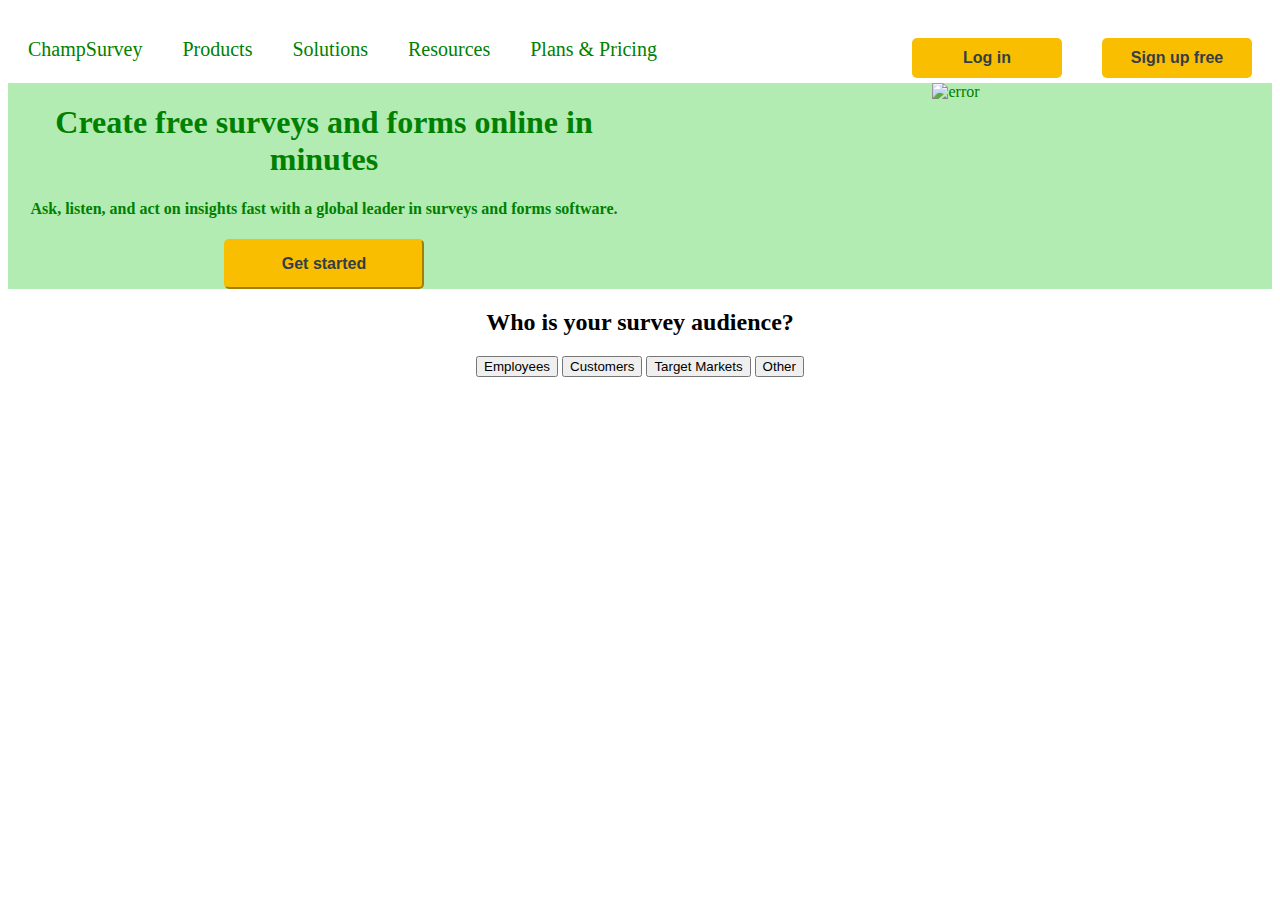
==== Dashboard.html @ 0731b760 "Added Dashboard and second part" ====
<!DOCTYPE html>
<html lang="en">
<head>
    <meta charset="UTF-8">
    <meta http-equiv="X-UA-Compatible" content="IE=edge">
    <meta name="viewport" content="width=device-width, initial-scale=1.0">
    <title>ChampSurvey: The World most Popular Free Survey Tool</title>
    <link rel="stylesheet" href="Dashboard.css">
</head>
<body>
    <div class="nav">
        <a href="Homepage.html">ChampSurvey</a>
        <a class="tab" href="">Products</a>
        <a class="tab" href="">Solutions</a>
        <a class="tab" href="">Resources</a>
        <a class="tab" href="">Plans & Pricing</a>
        <a href="Signup.html" id="Sign" class="Account"><button>Sign up free</button></a>
        <a href="Login.html" id="Log" class="Account"><button>Log in</button></a>
      </div>

      <div class="part1">
        <div class="para">
            <h1>
                Create free surveys and forms online in minutes
               
            </h1>
            <h4> Ask, listen, and act on insights fast with a global leader in surveys and forms software.
            </h4>
            <button>Get started</button>
        </div>
        <div>
            <img src="https://prod.smassets.net/assets/cms/sm/uploads//homepage-hero-exp-bg-green.png" alt="error">
        </div>
    </div>


    <div class="part2">
        <h2>Who is your survey audience?</h2>
        <button>Employees</button>
        <button>Customers</button>
        <button>Target Markets</button>
        <button>Other</button>






    </div>


</body>
</html>
---- Dashboard.css ----
.nav{
        /* background-color:yellow; */
        overflow: hidden;
        height: 75px;
        border: b;
    }
    /* .nav a img{
        text-align: right;
    }
    <img src="https://www.shutterstock.com/image-vector/logo-monkey-sunglasses-600w-361745693.jpg" alt=""> */

    .nav a{
        float: left;
        color: green;
        text-align: center;
        padding: 30px 20px;
        text-decoration: none;
        font-size: 20px;

    }

    .nav a.Account{
        float: right;
        /* background-color: green; */
    }
    .nav button{
        /* background: rgb(206, 179, 44); */
        width: 150px;
        height: 40px;
        border: none;
        font-size: 16px;
        font-weight: bold;
        color: #333e48;
        border-color: #f9be00;
        background-color: #f9be00;
        border-radius: 5px;

    }
    .nav button:hover{
        cursor: pointer;
    }
    .nav a.tab{
        text-align: justify;
    }
 
    .part1{
        display:grid;
        grid-template-columns: repeat(2,1fr);
        text-align: center;
        background-color:rgb(178, 236, 178);
        color: green;
        padding-top: 0px;
    }

    .part1 button{
        /* background: rgb(206, 179, 44); */
        width: 200px;
        height: 50px;
        font-size: 16px;
        font-weight: bold;  
        color: #333e48;
        border-color: #f9be00;
        background-color: #f9be00;
        border-radius: 5px;

    }
    .part1 button:hover{
        cursor: pointer;
        background: #ffff00;
        
    }

    /* .part1 .para{
        align-content: center;
        color: red;
        overflow: hidden;
        position: relative;
        width:600px;
        height: 650px;
        
    } */
    .part1 img{
        max-width: 800px;
        max-height: 600px;
        /* background-color: red; */
    }
    /* .part1 img:hover{
        -webkit-transform: scale(1.3);
        transform: scale(1.3);
    } */

    .part2{
        text-align: center;
    }
    .part2 button{
        gap: 25px;
    }
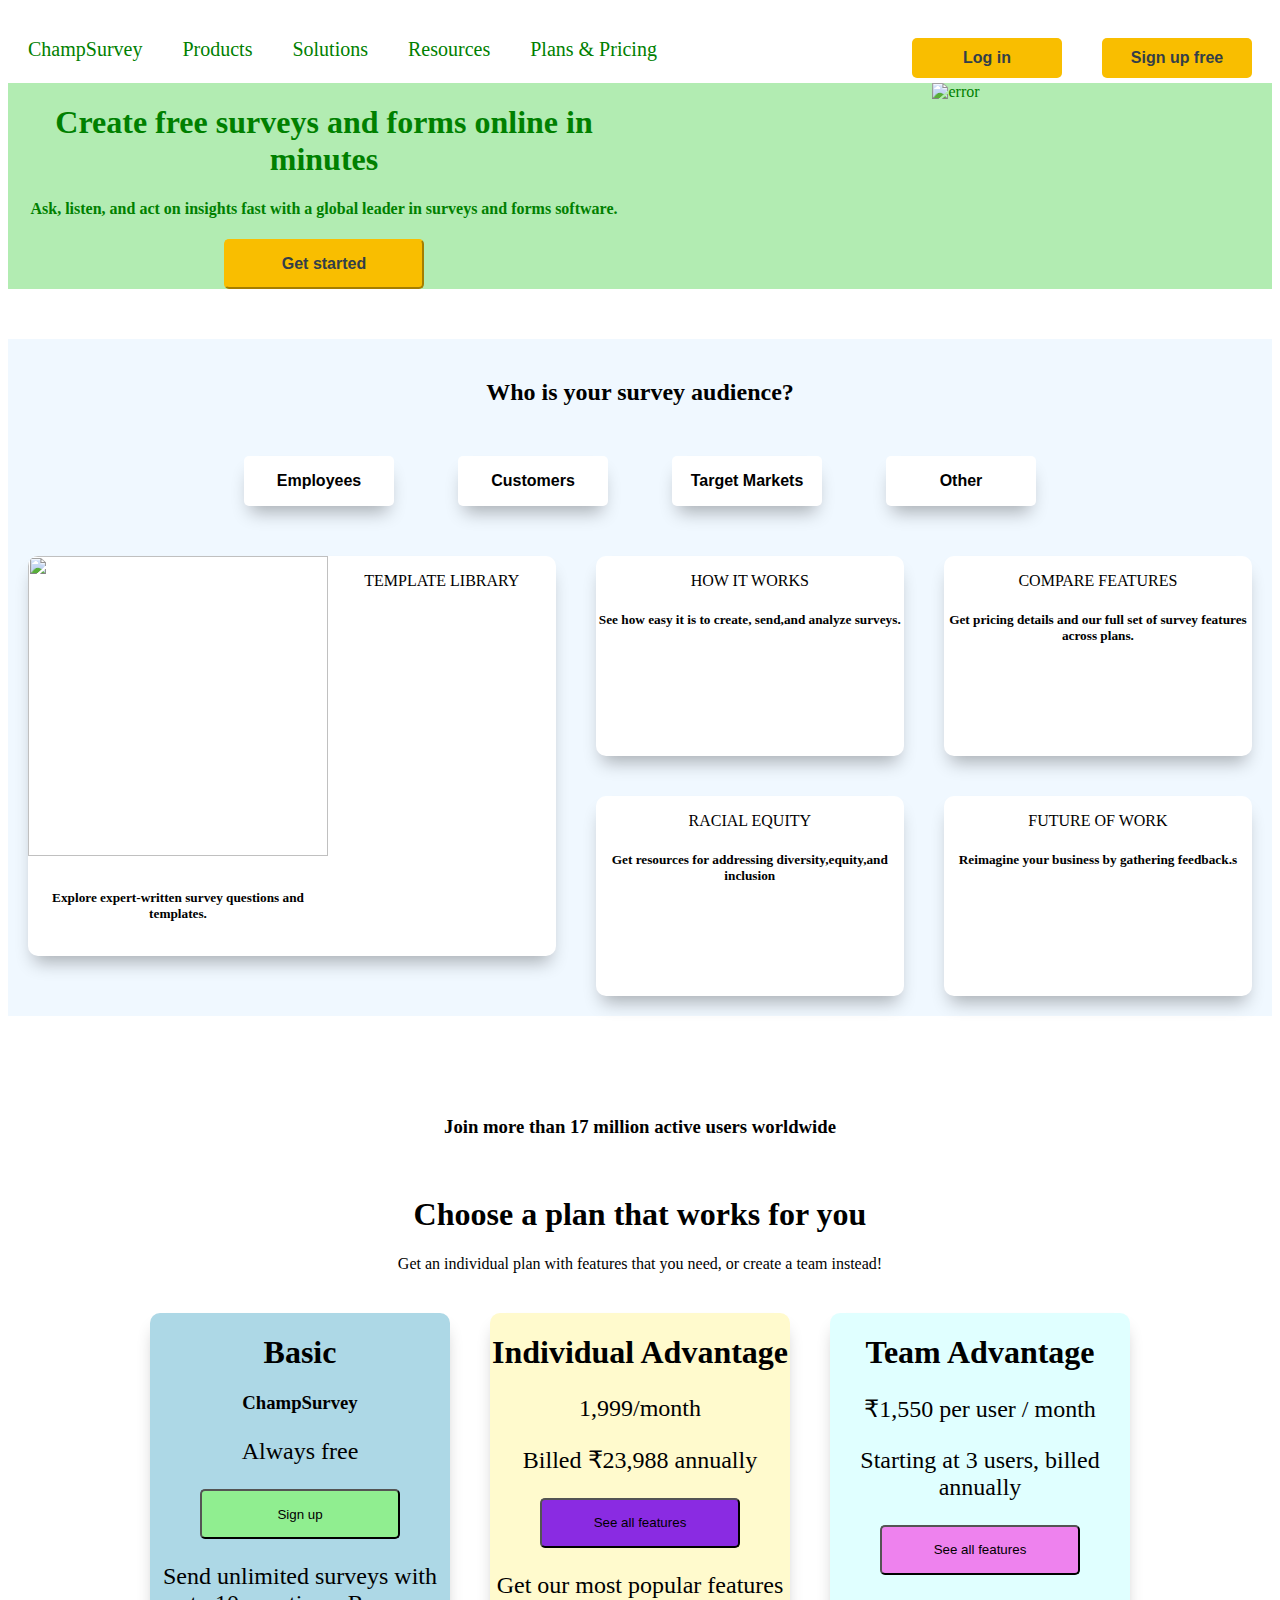
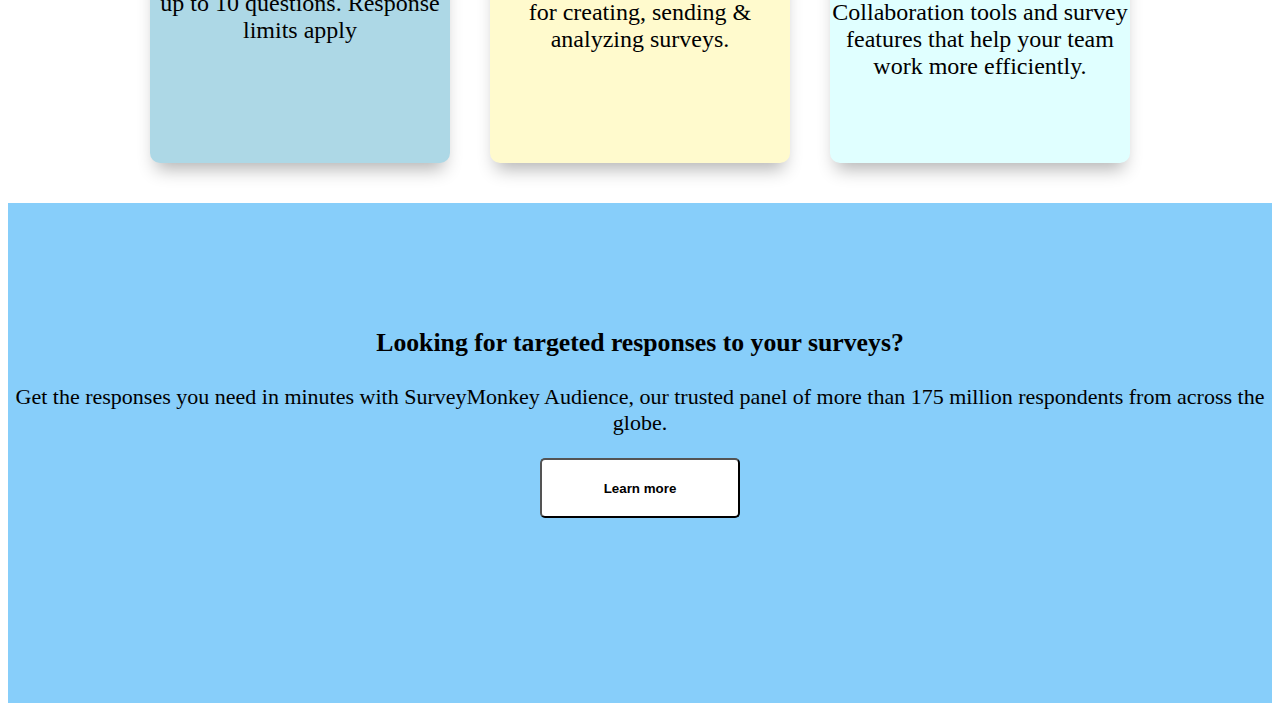
==== commit 2ea62c48: "Day-5 work" ====
--- a/Dashboard.html
+++ b/Dashboard.html
@@ -5,11 +5,11 @@
     <meta http-equiv="X-UA-Compatible" content="IE=edge">
     <meta name="viewport" content="width=device-width, initial-scale=1.0">
     <title>ChampSurvey: The World most Popular Free Survey Tool</title>
-    <link rel="stylesheet" href="Dashboard.css">
+    <link rel="stylesheet" href="Homepage.css">
 </head>
 <body>
     <div class="nav">
-        <a href="Homepage.html">ChampSurvey</a>
+        <a href="Dashboard.html">ChampSurvey</a>
         <a class="tab" href="">Products</a>
         <a class="tab" href="">Solutions</a>
         <a class="tab" href="">Resources</a>
@@ -26,7 +26,7 @@
             </h1>
             <h4> Ask, listen, and act on insights fast with a global leader in surveys and forms software.
             </h4>
-            <button>Get started</button>
+            <a href="Login.html"><button>Get started</button></a>
         </div>
         <div>
             <img src="https://prod.smassets.net/assets/cms/sm/uploads//homepage-hero-exp-bg-green.png" alt="error">
@@ -40,14 +40,74 @@
         <button>Customers</button>
         <button>Target Markets</button>
         <button>Other</button>
-
-
-
-
+        <div class="grid">
+            <div class="box box1"><img src="https://prod.smassets.net/assets/cms/sm/uploads//SurveyTemplate_Hero.gif" alt=""><p>TEMPLATE LIBRARY</p>
+            <h5>Explore expert-written survey questions and templates.</h5></div>
+           <div>
+            <div class="box box2"><p>HOW IT WORKS</p>
+                <h5>See how easy it is to create, send,and analyze surveys.</h5></div>
+                <div class="box box3"><p>COMPARE FEATURES</p>
+                <h5>Get pricing details and our full set of survey features across plans.</h5></div>
+                <div class="box box4"><p>RACIAL EQUITY</p>
+                <h5>Get resources for addressing diversity,equity,and inclusion</h5></div>
+                <div class="box box5"><p>FUTURE OF WORK</p>
+                <h5>Reimagine your business by gathering feedback.s</h5></div>
+           </div>
+        </div>
 
 
     </div>
 
 
+    <div class="middle">
+        <h3>Join more than 17 million active users worldwide</h3>
+        <img src="https://prod.smassets.net/assets/cms/sm/uploads//Allbirds-slate.png" alt="">
+        <img src="https://prod.smassets.net/assets/cms/sm/uploads//Tweezerman-logo-2x.png" alt="">
+        <img src="https://prod.smassets.net/assets/cms/sm/uploads//Adobe-logo-2x.png" alt="">
+        <img src="https://prod.smassets.net/assets/cms/sm/uploads//Verizon-logo-2x.png" alt="">
+        <img src="https://prod.smassets.net/assets/cms/sm/uploads//sephora-logo.png" alt="">
+        <h1>Choose a plan that works for you</h1>
+        <p>Get an individual plan with features that you need, or create a team instead!</p>
+    </div>
+
+
+    <div class="part3">
+
+        <div class="basic">
+
+            <h1>Basic</h1>
+            <h3>ChampSurvey</h3>
+            <p>Always free</p>
+            <a href="Signup.html"><button>Sign up</button></a>
+            <p>Send unlimited surveys with up to 10 questions. Response limits apply</p>
+        </div>
+        <div class="individual">
+            <h1>Individual Advantage</h1>
+            <p>1,999/month</p>
+            <p>Billed ₹23,988 annually</p>
+            <a href="https://www.surveymonkey.com/pricing/individual/details/?ut_ctatext=See+all+features&ut_source=homepage&ut_source3=sm-button"><button>See all features</button></a>
+            <p>Get our most popular features for creating, sending & analyzing surveys.</p>
+        </div>
+        <div class="team">
+            <h1>Team Advantage</h1>
+            <p>₹1,550
+                per user / month</p>
+            <p>
+                Starting at 3 users, billed annually</p>
+                <a href="https://www.surveymonkey.com/pricing/teams/details/?ut_ctatext=See+all+features&ut_source=pricing-indv-detailsu0026amp%3But_source2%3Dsemu0026amp%3But_source3%3Dsm-button&ut_source3=sm-button"><button>See all features</button></a>
+            <p>Collaboration tools and survey features that help your team work more efficiently.</p>
+        </div>
+
+    </div>
+
+    <div class="part4">
+        <h3>Looking for targeted responses to your surveys?</h3>
+        <p>
+Get the responses you need in minutes with SurveyMonkey Audience, our trusted panel of more than 175 million respondents from across the globe.
+        </p>
+        <a href="https://www.surveymonkey.com/market-research/solutions/audience-panel/"><button>Learn more</button></a>
+    </div>
+
+
 </body>
 </html>--- a/Homepage.css
+++ b/Homepage.css
@@ -0,0 +1,261 @@
+
+    .nav{
+        /* background-color:yellow; */
+        overflow: hidden;
+        height: 75px;
+        border: b;
+        position: relative;
+    }
+    /* .nav a img{
+        text-align: right;
+    }
+    <img src="https://www.shutterstock.com/image-vector/logo-monkey-sunglasses-600w-361745693.jpg" alt=""> */
+
+    .nav a{
+        float: left;
+        color: green;
+        text-align: center;
+        padding: 30px 20px;
+        text-decoration: none;
+        font-size: 20px;
+
+    }
+
+    .nav a.Account{
+        float: right;
+        /* background-color: green; */
+    }
+    .nav button{
+        /* background: rgb(206, 179, 44); */
+        width: 150px;
+        height: 40px;
+        border: none;
+        font-size: 16px;
+        font-weight: bold;
+        color: #333e48;
+        border-color: #f9be00;
+        background-color: #f9be00;
+        border-radius: 5px;  
+       
+    }
+    .nav button:hover{
+        cursor: pointer;
+    }
+    .nav a.tab{
+        text-align: justify;
+    }
+ 
+    .part1{
+        display:grid;
+        grid-template-columns: repeat(2,1fr);
+        text-align: center;
+        background-color:rgb(178, 236, 178);
+        color: green;
+        padding-top: 0px;
+    }
+
+    .part1 button{
+        /* background: rgb(206, 179, 44); */
+        width: 200px;
+        height: 50px;
+        font-size: 16px;
+        font-weight: bold; 
+         color: #333e48;
+        border-color: #f9be00;
+        background-color: #f9be00;
+        border-radius: 5px;
+
+    }
+    .part1 button:hover{
+        cursor: pointer;
+        background: #ffff00;
+    }
+
+    /* .part1 .para{
+        align-content: center;
+        color: red;
+        overflow: hidden;
+        position: relative;
+        width:600px;
+        height: 650px;
+        
+    } */
+    .part1 img{
+        max-width: 800px;
+        max-height: 600px;
+        /* background-color: red; */
+    }
+    /* .part1 img:hover{
+        -webkit-transform: scale(1.3);
+        transform: scale(1.3);
+    } */
+
+    .part2{
+        text-align: center;
+        padding-top: 20px;
+        margin-top: 50px;
+        justify-content: center;
+        background-color: aliceblue;
+        /* width: 80%; */
+        /* width: 400px; */
+    }
+    .part2 button{
+        margin: 30px;
+        background-color: #ffffff;
+        border: #ffffff;
+        border-radius: 5px;
+        box-shadow:  0px 12px 18px -6px rgba(0,0,0,0.3);
+        height: 50px;
+        width: 150px;
+        font-size: 16px;
+        font-weight: bold;
+    }
+    .part2 button:hover{
+        cursor: pointer;
+        font-weight: bolder;
+    }
+    .box1 img{
+        height: 300px;
+        width: 300px;
+    }
+
+     .box2, .box3, .box4, .box5{
+        background-color: #ffffff;
+        border-radius: 10px 10px 10px 10px;
+        overflow: hidden;
+        height: 200px;
+        max-width: 50vh;
+
+        -webkit-box-shadow: 0px 12px 18px -6px rgba(0,0,0,0.3);
+        box-shadow: 0px 12px 18px -6px rgba(0,0,0,0.3);
+
+    }
+    .grid>div{
+        display: grid;
+        grid-template-columns: repeat(2,1fr);
+        /* width: 100%; */
+    }
+    .box1{
+        background-color: #ffffff;
+        border-radius: 10px 10px 10px 10px;
+        overflow: hidden;
+        height: 400px;
+        max-width: 150vh;
+
+        -webkit-box-shadow: 0px 12px 18px -6px rgba(0,0,0,0.3);
+        box-shadow: 0px 12px 18px -6px rgba(0,0,0,0.3);
+        
+    }
+
+    .box{
+        margin: 20px;
+    }
+
+    .box:hover{
+        -webkit-transform: scale(1);
+	    transform: scale(1.1);
+        cursor: pointer;
+    }
+    .grid{
+        min-height: 100%;
+        display: flex;
+       /* grid-template-columns: repeat(2,1fr); */
+        /* flex-direction: row; */
+        /* width: 75%; */
+       
+
+    }
+
+    /* .grid>div{
+        flex-basis: calc(50%-40px);
+    } */
+
+    .middle{
+        margin-top: 100px;
+        margin-bottom: 40px;
+        text-align: center;
+    }
+
+    .middle img{
+        width:280px;
+    }
+    .part3{
+        display: flex;
+        text-align: center;
+        margin: 40px;
+        /* width: 80%; */
+        justify-content: center;
+        gap: 40px;
+
+
+    }
+
+    .part3>div{
+        /* border: solid black; */
+        width: 300px;
+        height: 450px;
+        /* background-color: #ffffff; */
+        border-radius: 10px 10px 10px 10px;
+        overflow: hidden
+         -webkit-box-shadow: 0px 12px 18px -6px rgba(0,0,0,0.3);
+        box-shadow: 0px 12px 18px -6px rgba(0,0,0,0.3);
+        /* text-align: center; */
+    }
+
+    .basic button{
+        background-color: lightgreen;
+        width: 200px;
+        height: 50px;
+        border-radius: 5px;
+    }
+
+    .individual button{
+           background-color: blueviolet;
+        width: 200px;
+        height: 50px;
+        border-radius: 5px;
+    }
+    .team button{
+        background-color:violet;
+        width: 200px;
+        height: 50px;
+        border-radius: 5px;
+    }
+    .part3 button:hover{
+        cursor: pointer;
+    }
+
+    .part3 p{
+        font-size: 24px;
+    }
+    .basic{
+        background: lightblue;
+    }
+    .individual{
+        background: lemonchiffon;
+    }
+    .team{
+        background: lightcyan;
+    }
+
+    .part4{
+        height: 400px;
+        /* border: solid black; */
+        text-align: center;
+        background: lightskyblue;
+        padding-top: 100px;
+        word-wrap: break-word;
+        font-size: 22px;
+    }
+    .part4 button{
+        width: 200px;
+        height: 60px;
+        font-weight: 800;
+        border-radius: 5px;
+        background-color:white
+    }
+
+    .part4 button:hover{
+        cursor: pointer;
+        background: #ffffff;
+    }
